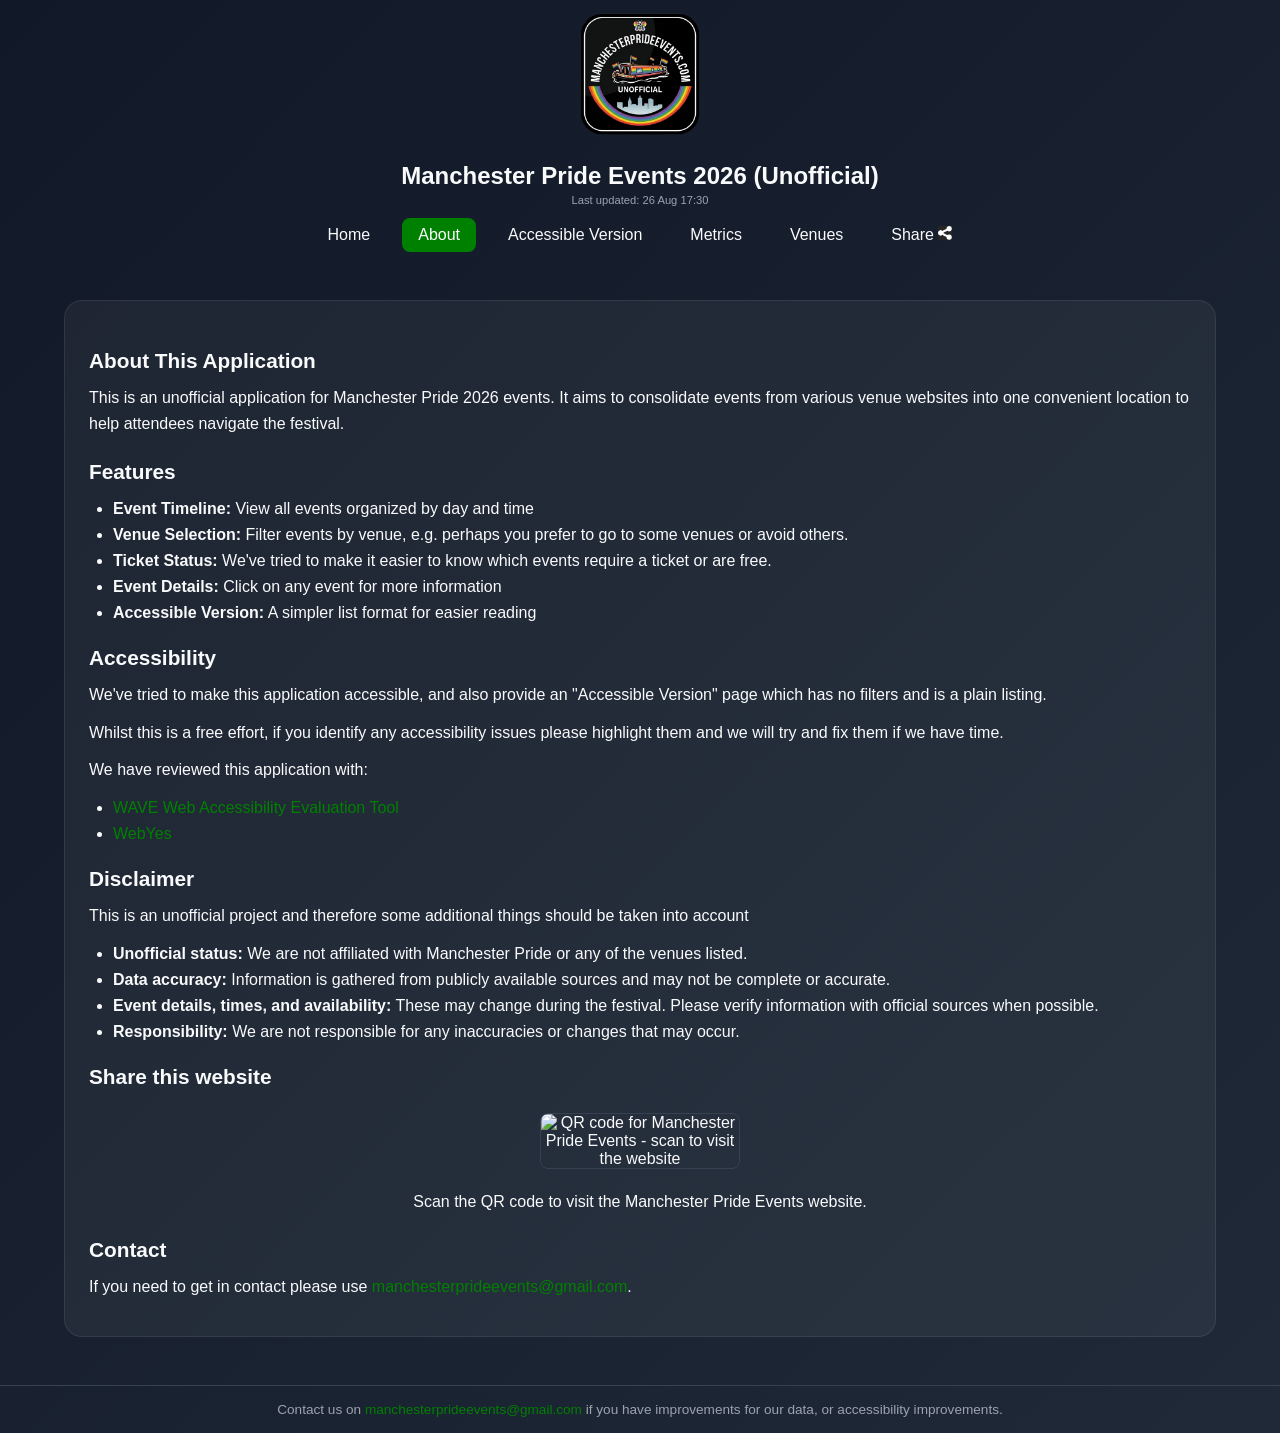
==== about.html @ e038c8d6 "Pushed updated venue and cache options, also put a last updated field in now." ====
<!DOCTYPE html>
<html lang="en">
  <head>
    <meta charset="UTF-8" />
    <meta name="viewport" content="width=device-width, initial-scale=1.0" />
    <meta http-equiv="Cache-Control" content="no-cache, no-store, must-revalidate">
    <meta http-equiv="Pragma" content="no-cache">
    <meta http-equiv="Expires" content="0">
    <title>About - Manchester Pride Events 2026 (Unofficial)</title>
    <link rel="stylesheet" href="styles.css" />
  </head>
  <body>
    <a href="#main-content" class="skip-link">Skip to main content</a>
    <nav aria-label="Main navigation">
      <div class="header-row">
        <img src="image/logo.png" alt="Manchester Pride logo" class="logo" />
        <h1 class="header-title">Manchester Pride Events 2026 (Unofficial) <span class="last-updated">Last updated: <span id="lastUpdatedDate" data-last-updated="26 Aug 17:30">26 Aug 17:30</span></span></h1>
        <div class="nav-bar">
          <a href="index.html" class="nav-link" aria-label="Home page">Home</a>
          <a href="about.html" class="nav-link active" aria-label="About page">About</a>
          <a href="accessible.html" class="nav-link" aria-label="Accessible version">Accessible Version</a>
          <a href="metrics.html" class="nav-link" aria-label="Metrics page">Metrics</a>
          <a href="venue.html" class="nav-link" aria-label="Venues page">Venues</a>
          <a href="#" class="nav-link share-btn" aria-label="Share this page" onclick="showSharePrompt(event)">
            <span>Share</span>
            <img src="image/share.png" alt="Share" width="14" height="14" class="share-icon">
          </a>
        </div>
      </div>
    </nav>

    <main id="main-content" class="page">
      <article class="about-content">
        <h2>About This Application</h2>
        
        <p>This is an unofficial application for Manchester Pride 2026 events. 
        It aims to consolidate events from various venue websites into one convenient 
        location to help attendees navigate the festival.</p>

        <h2>Features</h2>
        <ul>
          <li><strong>Event Timeline:</strong> View all events organized by day and time</li>
          <li><strong>Venue Selection:</strong> Filter events by venue, e.g. perhaps you prefer to go to some venues or avoid others.</li>
          <li><strong>Ticket Status:</strong> We've tried to make it easier to know which events require a ticket or are free.</li>
          <li><strong>Event Details:</strong> Click on any event for more information</li>
          <li><strong>Accessible Version:</strong> A simpler list format for easier reading</li>
        </ul>

        <h2>Accessibility</h2>
        <p>We've tried to make this application accessible, and also provide an "Accessible Version" page which has no filters and is a plain listing.</p>
        <p>Whilst this is a free effort, if you identify any accessibility issues please highlight them and we will try and fix them if we have time.</p>
        <p>We have reviewed this application with:</p>
        <ul>
          <li><a href="https://wave.webaim.org/" target="_blank" rel="noopener">WAVE Web Accessibility Evaluation Tool</a></li>
          <li><a href="https://webyes.com/" target="_blank" rel="noopener">WebYes</a></li>
        </ul>

        <h2>Disclaimer</h2>
        <p>This is an unofficial project and therefore some additional things should be taken into account
          <ul>
            <li><strong>Unofficial status:</strong> We are not affiliated with Manchester Pride or any of the venues listed.</li>
            <li><strong>Data accuracy:</strong> Information is gathered from publicly available sources and may not be complete or accurate.</li>
            <li><strong>Event details, times, and availability:</strong> These may change during the festival. Please verify information with official sources when possible.</li>
            <li><strong>Responsibility:</strong> We are not responsible for any inaccuracies or changes that may occur.</li>
          </ul>
        </p>

        <h2>Share this website</h2>
        <div class="qr-section">
          <img src="https://api.qrserver.com/v1/create-qr-code/?size=200x200&data=https%3A%2F%2Fwww.manchesterprideevents.com" 
               alt="QR code for Manchester Pride Events - scan to visit the website" 
               class="qr-code">
          <p>Scan the QR code to visit the Manchester Pride Events website.</p>
        </div>

        <h2>Contact</h2>
        <p>If you need to get in contact please use <a href="mailto:manchesterprideevents@gmail.com">manchesterprideevents@gmail.com</a>.</p>
      </article>
    </main>

    <footer class="app-footer">
      Contact us on <a href="mailto:manchesterprideevents@gmail.com">manchesterprideevents@gmail.com</a> if you have improvements for our data, or accessibility improvements.
    </footer>

    <script src="app.js"></script>
  </body>
</html>
---- styles.css ----
/* Manchester Pride Events - Shared Styles */
:root {
  --bg: #111827;
  --panel: #1f2937;
  --panel-alt: #374151;
  --text: #f9fafb;
  --muted: #9ca3af;
  --accent: #008000;
}

* { box-sizing: border-box; }

body {
  margin: 0;
  font-family: Inter, Arial, sans-serif;
  background: linear-gradient(135deg, #111827, #1f2937);
  color: var(--text);
}

.page {
  max-width: 1200px;
  margin: 0 auto;
  padding: 24px;
}

      .nav-link {
        display: inline-block;
        padding: 8px 16px;
        border-radius: 8px;
        text-decoration: none;
        color: var(--text);
        font-weight: 500;
        transition: background 0.2s;
      }
      .nav-link:hover {
        background: rgba(255,255,255,0.08);
      }
      /* Header container - centered layout */
      .header-row {
        display: flex;
        flex-direction: column;
        align-items: center;
        gap: 12px;
        margin-bottom: 24px;
      }
      .logo {
        height: 150px;
        width: 150px;
        flex-shrink: 0;
        object-fit: contain;
      }
      .header-title {
        margin: 0;
        font-size: 1.5rem;
        font-weight: 600;
        text-align: center;
      }
      .last-updated {
        font-size: 0.7rem;
        color: var(--muted);
        font-weight: 400;
        display: block;
        margin-top: 4px;
      }
      .nav-bar {
        display: flex;
        gap: 16px;
        align-items: center;
        justify-content: center;
      }
      .nav-link.active {
        background: var(--accent);
        color: white;
      }
      .filters {
        display: flex;
        gap: 12px;
        flex-wrap: wrap;
        align-items: center;
        margin-bottom: 16px;
      }
      .filter-panel {
        background: rgba(255,255,255,0.06);
        border: 1px solid rgba(255,255,255,0.1);
        border-radius: 16px;
        padding: 14px;
        min-width: 200px;
        flex: 1 1 220px;
      }
      /* Tickets panel - compact with vertical chips */
      .filter-panel.tickets {
        min-width: 150px;
        flex: 0 1 160px;
      }
      /* Venues panel - expanded to fit more items per line */
      .filter-panel.venues {
        min-width: 320px;
        flex: 1 1 380px;
      }
      .filter-panel h3 {
        margin: 0 0 10px;
        font-size: 0.95rem;
      }
      .filter-chip {
        display: flex;
        align-items: center;
        gap: 8px;
        padding: 8px 12px;
        border-radius: 999px;
        background: rgba(255,255,255,0.08);
        color: var(--text);
        margin: 6px 6px 0 0;
      }
      .filter-chip input {
        accent-color: var(--accent);
      }
      .day-select {
        width: 140px;
        padding: 8px 12px;
        border-radius: 8px;
        border: 1px solid rgba(255,255,255,0.1);
        background: rgba(255,255,255,0.08);
        color: var(--text);
        font-size: 0.95rem;
        cursor: pointer;
        height: 40px;
        line-height: 1;
      }
      .day-select:focus {
        outline: 2px solid var(--accent);
        outline-offset: 2px;
        border-color: var(--accent);
      }
      .day-select option {
        background: var(--panel);
        color: var(--text);
      }
      .filter-section-header {
        display: flex;
        align-items: center;
        margin: 12px 0 8px;
        padding-top: 4px;
      }
      .filter-section-title {
        margin: 0;
        font-size: 0.85rem;
        color: var(--muted);
        text-transform: uppercase;
        letter-spacing: 0.04em;
      }
      .filter-global-reset {
        margin-left: auto;
      }
      .filter-group {
        display: flex;
        flex-wrap: wrap;
        gap: 8px;
        align-items: center;
      }
      .filter-actions {
        margin-top: 10px;
      }
      .collapsible-header {
        display: flex;
        align-items: center;
        justify-content: space-between;
        gap: 8px;
      }
      .collapsible-header h3 {
        margin: 0;
        font-size: 0.95rem;
      }
      .collapse-toggle {
        display: inline-flex;
        align-items: center;
        justify-content: center;
        border: 0;
        background: rgba(255, 255, 255, 0.08);
        color: var(--text);
        cursor: pointer;
        padding: 4px 8px;
        border-radius: 8px;
      }
      .collapse-toggle:hover {
        background: rgba(255, 255, 255, 0.14);
      }
      .collapse-toggle .chevron {
        display: inline-block;
        font-size: 0.85rem;
        line-height: 1;
        transition: transform 0.2s ease;
        /* Open by default: ▼ rotated 180deg points up (▲) */
        transform: rotate(180deg);
      }
      /* Collapsed: ▼ points down */
      .collapse-toggle.collapsed .chevron {
        transform: rotate(0deg);
      }
      .collapsible-content.collapsed {
        display: none;
      }
      .reset-button {
        border: 0;
        border-radius: 999px;
        padding: 8px 12px;
        background: var(--accent);
        color: white;
        cursor: pointer;
        flex: 0 0 auto;
        white-space: nowrap;
        height: auto;
        align-self: flex-start;
      }
      .tabs {
        display: flex;
        gap: 8px;
        flex-wrap: wrap;
        margin-bottom: 16px;
      }
      .tab {
        border: 0;
        padding: 10px 14px;
        border-radius: 999px;
        background: var(--panel-alt);
        color: var(--text);
        cursor: pointer;
      }
      .tab.active {
        background: var(--accent);
      }
      .timeline-view {
        background: rgba(255,255,255,0.05);
        border: 1px solid rgba(255,255,255,0.08);
        border-radius: 18px;
        padding: 16px;
      }
      .time-row {
        display: grid;
        grid-template-columns: 100px 1fr;
        gap: 12px;
        align-items: start;
        margin-bottom: 12px;
      }
      .timeline-calendar {
        position: relative;
        border: 1px solid rgba(255,255,255,0.08);
        border-radius: 14px;
        overflow: auto;
        background: rgba(255,255,255,0.03);
      }
      .timeline-hours {
        display: flex;
        flex-direction: column;
      }
      .timeline-hour {
        display: flex;
        height: 320px;
        border-top: 1px solid rgba(255,255,255,0.08);
      }
      .timeline-hour:first-child {
        border-top: 0;
      }
      .timeline-hour-label {
        width: 56px;
        padding: 6px 8px;
        color: var(--muted);
        font-size: 0.8rem;
        flex-shrink: 0;
      }
      .timeline-hour-line {
        flex: 1;
        border-left: 1px solid rgba(255,255,255,0.08);
      }
      .timeline-events {
        position: absolute;
        top: 0;
        left: 56px;
        right: 0;
        padding: 8px 8px 8px 0;
      }
      .event-card {
        position: absolute;
        border-radius: 12px;
        padding: 12px;
        color: white;
        box-shadow: 0 4px 14px rgba(0,0,0,0.25);
        box-sizing: border-box;
        overflow: hidden;
      }
      .calendar-event-card {
        border-left: 4px solid rgba(255,255,255,0.35);
      }
      .event-card small {
        display: block;
        opacity: 0.9;
        margin-top: 4px;
        font-size: 0.8rem;
      }
      .event-card strong {
        font-size: 0.85rem;
      }
      .title-row {
        display: flex;
        align-items: center;
        gap: 6px;
        margin-bottom: 4px;
      }
      .ticket-icon {
        font-size: 0.95rem;
      }
      /* Gold star badges to mark officially-listed venues */
      .official-star,
      .venue-official-star {
        color: #fbbf24;
        text-shadow: 0 0 3px rgba(0, 0, 0, 0.7);
        pointer-events: none;
      }
      .official-star {
        position: absolute;
        top: 6px;
        right: 6px;
        font-size: 1.1rem;
      }
      .venue-official-star {
        font-size: 0.95rem;
        margin-right: 4px;
      }
      .empty-state {
        padding: 20px;
        color: var(--muted);
        border: 1px dashed rgba(255,255,255,0.12);
        border-radius: 12px;
      }
      .status {
        margin-top: 20px;
        color: var(--muted);
        font-size: 0.95rem;
      }
      .modal-backdrop {
        position: fixed;
        inset: 0;
        background: rgba(0,0,0,0.7);
        display: flex;
        align-items: center;
        justify-content: center;
        padding: 20px;
        z-index: 1000;
      }
      .modal-card {
        background: var(--panel);
        color: var(--text);
        border-radius: 16px;
        padding: 20px;
        max-width: 500px;
        width: 100%;
        box-shadow: 0 20px 40px rgba(0,0,0,0.35);
      }
      .modal-card h2 {
        margin-top: 0;
        margin-bottom: 8px;
      }
      .modal-card p {
        color: var(--text);
        line-height: 1.5;
      }
      .modal-close {
        margin-top: 12px;
        padding: 8px 12px;
        border: 0;
        border-radius: 999px;
        background: var(--accent);
        color: white;
        cursor: pointer;
      }
      .metrics-section {
        margin-top: 32px;
        background: rgba(255, 255, 255, 0.05);
        border: 1px solid rgba(255, 255, 255, 0.08);
        border-radius: 18px;
        padding: 18px 20px;
      }
      .metrics-section h2 {
        margin: 0 0 14px;
        font-size: 1.15rem;
        color: var(--text);
      }
      .metrics-table {
        width: 100%;
        border-collapse: collapse;
        font-size: 0.9rem;
        color: var(--text);
      }
      .metrics-table th,
      .metrics-table td {
        padding: 8px 10px;
        text-align: center;
        border: 1px solid rgba(255, 255, 255, 0.08);
      }
      .metrics-table th {
        color: var(--muted);
        font-weight: 600;
        text-transform: uppercase;
        font-size: 0.72rem;
        letter-spacing: 0.04em;
      }
      .metrics-table td.venue-name {
        text-align: left;
        font-weight: 600;
        color: var(--text);
      }
      .metrics-table td.empty {
        color: var(--muted);
        opacity: 0.45;
      }
      .metrics-table td.total {
        font-weight: 700;
        border-left: 1px solid rgba(255, 255, 255, 0.12);
      }
      .metrics-table .totals-row td {
        border-top: 2px solid rgba(255, 255, 255, 0.15);
      }
      .metrics-table .totals-label {
        color: var(--text) !important;
        font-weight: 600;
        text-align: left;
        font-style: normal;
      }
      .metrics-table .totals-cell {
        color: var(--text);
        font-weight: 500;
      }
      @media (max-width: 700px) {
        .timeline-calendar {
          overflow-x: auto;
          overflow-y: hidden;
        }
}
      .about-content {
        background: rgba(255,255,255,0.05);
        border: 1px solid rgba(255,255,255,0.08);
        border-radius: 18px;
        padding: 24px;
      }
      .about-content h1 {
        margin-top: 0;
        font-size: 1.8rem;
        color: var(--accent);
      }
      .about-content h2 {
        margin: 24px 0 12px;
        font-size: 1.3rem;
        color: var(--text);
      }
      .about-content p {
        line-height: 1.6;
        color: var(--text);
        margin: 12px 0;
      }
      .about-content ul {
        padding-left: 24px;
      }
      .about-content li {
        margin: 8px 0;
      }
      .about-content a {
        color: var(--accent);
        text-decoration: none;
      }
      .about-content a:hover {
        text-decoration: underline;
      }
    
      .events-list {
        background: rgba(255,255,255,0.05);
        border: 1px solid rgba(255,255,255,0.08);
        border-radius: 18px;
        padding: 16px;
      }
      .events-list h1 {
        margin-top: 0;
        font-size: 1.5rem;
        color: var(--text);
      }
      .day-group {
        margin-bottom: 24px;
      }
      .day-group h2 {
        margin: 0 0 12px;
        font-size: 1.2rem;
        color: var(--text);
        padding-bottom: 4px;
        border-bottom: 1px solid rgba(255,255,255,0.08);
      }
      .event-item {
        padding: 12px 16px;
        margin: 8px 0;
        background: rgba(255,255,255,0.06);
        border-radius: 8px;
        border-left: 4px solid var(--accent);
      }
      .event-item h3 {
        margin: 0 0 4px;
        font-size: 1rem;
        font-weight: 600;
      }
      .event-item .time {
        font-size: 0.85rem;
        color: var(--muted);
        margin: 0 0 8px;
      }
      .event-item .venue {
        font-size: 0.9rem;
        color: var(--text);
        margin: 0;
      }
      .event-item .ticket {
        font-size: 0.85rem;
        color: var(--muted);
        margin-top: 4px;
      }
      .loading {
        text-align: center;
        padding: 40px;
        color: var(--muted);
      }
      .no-events {
        padding: 20px;
        text-align: center;
        color: var(--muted);
      }
    
      .metrics-intro {
        background: rgba(255,255,255,0.05);
        border: 1px solid rgba(255,255,255,0.08);
        border-radius: 18px;
        padding: 20px;
        margin-bottom: 24px;
        font-size: 0.95rem;
        line-height: 1.6;
        color: var(--text);
      }
      .metrics-intro h2 {
        margin: 0 0 12px 0;
        font-size: 1rem;
        color: var(--text);
      }
      .metrics-intro p {
        margin: 8px 0;
        color: var(--muted);
      }
      .metrics-table td {
        background: rgba(255, 255, 255, 0.03);
      }
      .metrics-table tr:hover {
        background: rgba(255, 255, 255, 0.06);
      }
/* Hide venueMetrics on home page - shown only on metrics page */
.page.metrics-hidden .metrics-section {
  display: none !important;
}

.page.metrics-visible .metrics-section {
  display: block !important;
  background: rgba(255, 255, 255, 0.05);
  border: 1px solid rgba(255, 255, 255, 0.08);
  border-radius: 18px;
  padding: 18px 20px;
  margin-top: 32px;
}

/* ========================================
   WCAG 2.1 AA Compliance - Focus Styles
   ======================================== */

/* Visible focus indicators for keyboard navigation */
a:focus,
.nav-link:focus {
  outline: 2px solid var(--accent);
  outline-offset: 2px;
  border-radius: 8px;
  z-index: 10;
  position: relative;
}

.skip-link {
  position: absolute;
  top: -40px;
  left: 6px;
  background: var(--accent);
  color: white;
  padding: 8px 16px;
  border-radius: 8px;
  text-decoration: none;
  transition: top 0.2s ease;
  z-index: 100;
}

.skip-link:focus {
  top: 6px;
}

.skip-link:not(:focus) {
  /* Hide skip link visually but keep it available for screen readers */
  clip: rect(0 0 0 0);
  clip-path: inset(0);
  height: 1px;
  overflow: hidden;
  position: absolute;
  white-space: nowrap;
  width: 1px;
}

/* Ensure focus is visible for all interactive elements */
button:focus,
input:focus,
select:focus,
textarea:focus {
  outline: 2px solid var(--accent);
  outline-offset: 2px;
  border-radius: 4px;
}

/* Modal close button focus */
.modal-close:focus {
  outline: 2px solid var(--accent);
  outline-offset: 2px;
  background: rgba(234, 69, 127, 0.2);
}

/* ========================================
   WCAG 2.1 AA Compliance - Skip Link
   ======================================== */

.skip-link {
  position: absolute;
  top: -40px;
  left: 6px;
  background: var(--accent);
  color: #ffffff;
  padding: 8px 16px;
  border-radius: 8px;
  text-decoration: none;
  font-weight: 500;
  transition: top 0.2s ease;
  z-index: 1000;
  /* Ensure it's always visible on focus */
  outline: 2px solid transparent;
}

.skip-link:focus {
  top: 6px;
  outline: 2px solid var(--text);
}

.skip-link:not(:focus) {
  /* Hide visually but keep for screen readers */
  clip: rect(0 0 0 0);
  clip-path: inset(50%);
  height: 1px;
  overflow: hidden;
  position: absolute;
  white-space: nowrap;
  width: 1px;
  border: 0;
}


/* Visually hidden - for screen readers only */
.visually-hidden {
  position: absolute;
  width: 1px;
  height: 1px;
  margin: -1px;
  overflow: hidden;
  clip: rect(0 0 0 0);
  clip-path: inset(50%);
  border: 0;
  padding: 0;
}

/* Share button - visually consistent with other nav links */
.share-btn {
  position: relative;
}

.share-btn svg {
  stroke: currentColor;
}

.share-dropdown {
  position: absolute;
  top: 100%;
  right: 0;
  margin-top: 8px;
  min-width: 140px;
  background: var(--panel);
  border: 1px solid var(--panel-alt);
  border-radius: 8px;
  padding: 8px 0;
  box-shadow: 0 4px 12px rgba(0,0,0,0.3);
  z-index: 1000;
  display: none;
}

.share-dropdown.active {
  display: block;
}

.share-option {
  display: block;
  padding: 8px 16px;
  text-decoration: none;
  color: var(--text);
  font-size: 0.875rem;
  transition: background 0.2s;
}

.share-option:hover {
  background: var(--panel-alt);
}

.share-option:focus {
  outline: 2px solid var(--accent);
  outline-offset: -2px;
  background: var(--panel-alt);
}

/* QR code section on About page */
.qr-section {
  text-align: center;
  margin: 24px 0;
}

.qr-section .qr-code {
  max-width: 200px;
  height: auto;
  border: 1px solid var(--panel-alt);
  border-radius: 8px;
  margin-bottom: 8px;
}


/* Venue info box on venue page */
.venue-info-box {
  margin: 16px 0;
  padding: 12px;
  background: var(--panel);
  border: 1px solid var(--panel-alt);
  border-radius: 8px;
}

.venue-info-item {
  margin: 0;
  padding: 4px 0;
  color: var(--text);
  display: flex;
  align-items: flex-start;
  gap: 8px;
  font-size: 0.95rem;
}

.venue-info-link {
  color: var(--accent);
  text-decoration: none;
  font-weight: 500;
  flex: 1;
}

.venue-info-link:hover {
  text-decoration: underline;
}

.venue-info-link:focus {
  outline: 2px solid var(--accent);
  outline-offset: 2px;
}

/* Venue page styles */
.venue-page {
  max-width: 800px;
}

.venue-filters {
  display: flex;
  flex-direction: column;
  gap: 16px;
  margin-bottom: 24px;
  padding: 16px;
  background: var(--panel);
  border-radius: 12px;
  border: 1px solid var(--panel-alt);
}

.filter-group {
  display: flex;
  flex-direction: column;
  gap: 8px;
}

.filter-group label {
  font-weight: 500;
  color: var(--text);
}

.venue-select {
  padding: 10px 12px;
  border-radius: 8px;
  border: 1px solid var(--panel-alt);
  background: var(--panel);
  color: var(--text);
  font-size: 1rem;
}

.venue-select:focus {
  outline: 2px solid var(--accent);
  outline-offset: 2px;
}

.day-filters fieldset {
  border: none;
  padding: 0;
  margin: 0;
  display: flex;
  flex-direction: column;
  gap: 8px;
}

.day-filters legend {
  font-weight: 600;
  color: var(--text);
  margin-bottom: 4px;
}

.day-checkboxes label {
  display: flex;
  align-items: center;
  gap: 8px;
  padding: 4px 0;
  cursor: pointer;
}

.day-checkboxes input[type="checkbox"] {
  width: 16px;
  height: 16px;
  cursor: pointer;
}

.apply-btn {
  align-self: flex-start;
  padding: 10px 20px;
  border-radius: 8px;
  background: var(--accent);
  color: white;
  border: none;
  font-weight: 500;
  cursor: pointer;
  transition: background 0.2s, transform 0.2s;
}

.apply-btn:hover {
  background: #006400;
}

.apply-btn:focus {
  outline: 2px solid var(--accent);
  outline-offset: 2px;
}

.venue-events-list {
  padding: 16px;
}

.events-list {
  list-style: none;
  padding: 0;
  margin: 0;
  display: flex;
  flex-direction: column;
  gap: 12px;
}

.event-item {
  padding: 16px;
  background: var(--panel);
  border-radius: 12px;
  border: 1px solid var(--panel-alt);
}

.event-item strong {
  color: var(--text);
  font-size: 1.1rem;
}

.event-item .time {
  color: var(--text-secondary);
  font-size: 0.9rem;
}

.event-item .venue {
  color: var(--accent);
  font-weight: 500;
  margin-top: 4px;
}

.event-item .description {
  margin: 8px 0 0 0;
  color: var(--text-secondary);
  font-size: 0.95rem;
}

.no-events, .loading, .error {
  text-align: center;
  padding: 40px 20px;
  color: var(--text-secondary);
  font-style: italic;
}

.error {
  color: #ef4444;
}

/* Day section - each day as a single card with events inside */
.day-section {
  margin-bottom: 16px;
  background: var(--panel);
  border-radius: 12px;
  border: 1px solid var(--panel-alt);
  padding: 16px;
}

.day-header {
  font-size: 1.2rem;
  font-weight: 600;
  color: var(--text);
  margin-bottom: 12px;
  padding-bottom: 8px;
  border-bottom: 1px solid var(--panel-alt);
}

/* Events within a day section */
.day-section .events-list {
  list-style: none;
  padding: 0 !important;
  margin: 0 !important;
  display: flex !important;
  flex-direction: column !important;
  gap: 12px !important;
  background: none !important;
  border: none !important;
  border-radius: 0 !important;
}

/* Event items inside day sections - no box styling */
.day-section .event-item {
  padding: 0 !important;
  background: none !important;
  border-radius: 0 !important;
  border: none !important;
  border-bottom: 1px solid var(--panel-alt) !important;
}

.day-section .event-item:last-child {
  border-bottom: none !important;
}

.day-section .event-item strong {
  color: var(--text) !important;
  font-size: 1.1rem !important;
}

.day-section .event-item .time {
  color: var(--muted) !important;
  font-size: 0.9rem !important;
}

.day-section .event-item .venue {
  color: var(--accent) !important;
  font-weight: 500 !important;
  margin-top: 4px !important;
}

.day-section .event-item .description {
  margin: 8px 0 0 0 !important;
  color: var(--text-secondary) !important;
  font-size: 0.95rem !important;
}

/* Venue link in metrics table */
.venue-link {
  color: var(--accent);
  text-decoration: none;
  font-weight: 500;
}

.venue-link:hover {
  text-decoration: underline;
}

.venue-link:focus {
  outline: 2px solid var(--accent);
  outline-offset: 2px;
}

/* Venue page styles */
.venue-page {
  max-width: 800px;
}

.venue-filters {
  display: flex;
  flex-direction: column;
  gap: 16px;
  margin-bottom: 24px;
  padding: 16px;
  background: var(--panel);
  border-radius: 12px;
  border: 1px solid var(--panel-alt);
}

.filter-group {
  display: flex;
  flex-direction: column;
  gap: 8px;
}

.filter-group label {
  font-weight: 500;
  color: var(--text);
}

.venue-select {
  padding: 10px 12px;
  border-radius: 8px;
  border: 1px solid var(--panel-alt);
  background: var(--panel);
  color: var(--text);
  font-size: 1rem;
}

.venue-select:focus {
  outline: 2px solid var(--accent);
  outline-offset: 2px;
}

.day-filters fieldset {
  border: none;
  padding: 0;
  margin: 0;
  display: flex;
  flex-direction: column;
  gap: 8px;
}

.day-filters legend {
  font-weight: 600;
  color: var(--text);
  margin-bottom: 4px;
}

.day-checkboxes label {
  display: flex;
  align-items: center;
  gap: 8px;
  padding: 4px 0;
  cursor: pointer;
}

.day-checkboxes input[type="checkbox"] {
  width: 16px;
  height: 16px;
  cursor: pointer;
}

.apply-btn {
  align-self: flex-start;
  padding: 10px 20px;
  border-radius: 8px;
  background: var(--accent);
  color: white;
  border: none;
  font-weight: 500;
  cursor: pointer;
  transition: background 0.2s, transform 0.2s;
}

.apply-btn:hover {
  background: #006400;
}

.apply-btn:focus {
  outline: 2px solid var(--accent);
  outline-offset: 2px;
}

.venue-events-list {
  padding: 16px;
}

.events-list {
  list-style: none;
  padding: 0;
  margin: 0;
  display: flex;
  flex-direction: column;
  gap: 12px;
}

.event-item {
  padding: 16px;
  background: var(--panel);
  border-radius: 12px;
  border: 1px solid var(--panel-alt);
}

.event-item strong {
  color: var(--text);
  font-size: 1.1rem;
}

.event-item .time {
  color: var(--text-secondary);
  font-size: 0.9rem;
}

.event-item .venue {
  color: var(--accent);
  font-weight: 500;
  margin-top: 4px;
}

.event-item .description {
  margin: 8px 0 0 0;
  color: var(--text-secondary);
  font-size: 0.95rem;
}

.no-events, .loading, .error {
  text-align: center;
  padding: 40px 20px;
  color: var(--text-secondary);
  font-style: italic;
}

.error {
  color: #ef4444;
}

/* Day section - each day as a single card with events inside */
.day-section {
  margin-bottom: 16px;
  background: var(--panel);
  border-radius: 12px;
  border: 1px solid var(--panel-alt);
  padding: 16px;
}

.day-header {
  font-size: 1.2rem;
  font-weight: 600;
  color: var(--text);
  margin-bottom: 12px;
  padding-bottom: 8px;
  border-bottom: 1px solid var(--panel-alt);
}

/* Events within a day section */
.day-section .events-list {
  list-style: none;
  padding: 0 !important;
  margin: 0 !important;
  display: flex !important;
  flex-direction: column !important;
  gap: 12px !important;
  background: none !important;
  border: none !important;
  border-radius: 0 !important;
}

/* Event items inside day sections - no box styling */
.day-section .event-item {
  padding: 0 !important;
  background: none !important;
  border-radius: 0 !important;
  border: none !important;
  border-bottom: 1px solid var(--panel-alt) !important;
}

.day-section .event-item:last-child {
  border-bottom: none !important;
}

.day-section .event-item strong {
  color: var(--text) !important;
  font-size: 1.1rem !important;
}

.day-section .event-item .time {
  color: var(--muted) !important;
  font-size: 0.9rem !important;
}

.day-section .event-item .venue {
  color: var(--accent) !important;
  font-weight: 500 !important;
  margin-top: 4px !important;
}

.day-section .event-item .description {
  margin: 8px 0 0 0 !important;
  color: var(--text-secondary) !important;
  font-size: 0.95rem !important;
}

/* Venue link in metrics table */
.venue-link {
  color: var(--accent);
  text-decoration: none;
  font-weight: 500;
}

.venue-link:hover {
  text-decoration: underline;
}

.venue-link:focus {
  outline: 2px solid var(--accent);
  outline-offset: 2px;
}

/* Venue info box on venue page */
.venue-info-box {
  margin: 16px 0;
  padding: 12px;
  background: var(--panel);
  border: 1px solid var(--panel-alt);
  border-radius: 8px;
}

.venue-info-item {
  margin: 0;
  padding: 4px 0;
  color: var(--text);
  display: flex;
  align-items: flex-start;
  gap: 8px;
  font-size: 0.95rem;
}

.venue-info-link {
  color: var(--accent);
  text-decoration: none;
  font-weight: 500;
  flex: 1;
}

.venue-info-link:hover {
  text-decoration: underline;
}

.venue-info-link:focus {
  outline: 2px solid var(--accent);
  outline-offset: 2px;
}

/* Footer - appears on all pages */
footer.app-footer {
  text-align: center;
  padding: 16px;
  margin-top: 24px;
  color: var(--muted);
  font-size: 0.85rem;
  border-top: 1px solid var(--panel-alt);
}

footer.app-footer a {
  color: var(--accent);
  text-decoration: none;
}

footer.app-footer a:hover {
  text-decoration: underline;
}

footer.app-footer a:focus {
  outline: 2px solid var(--accent);
  outline-offset: 2px;
}
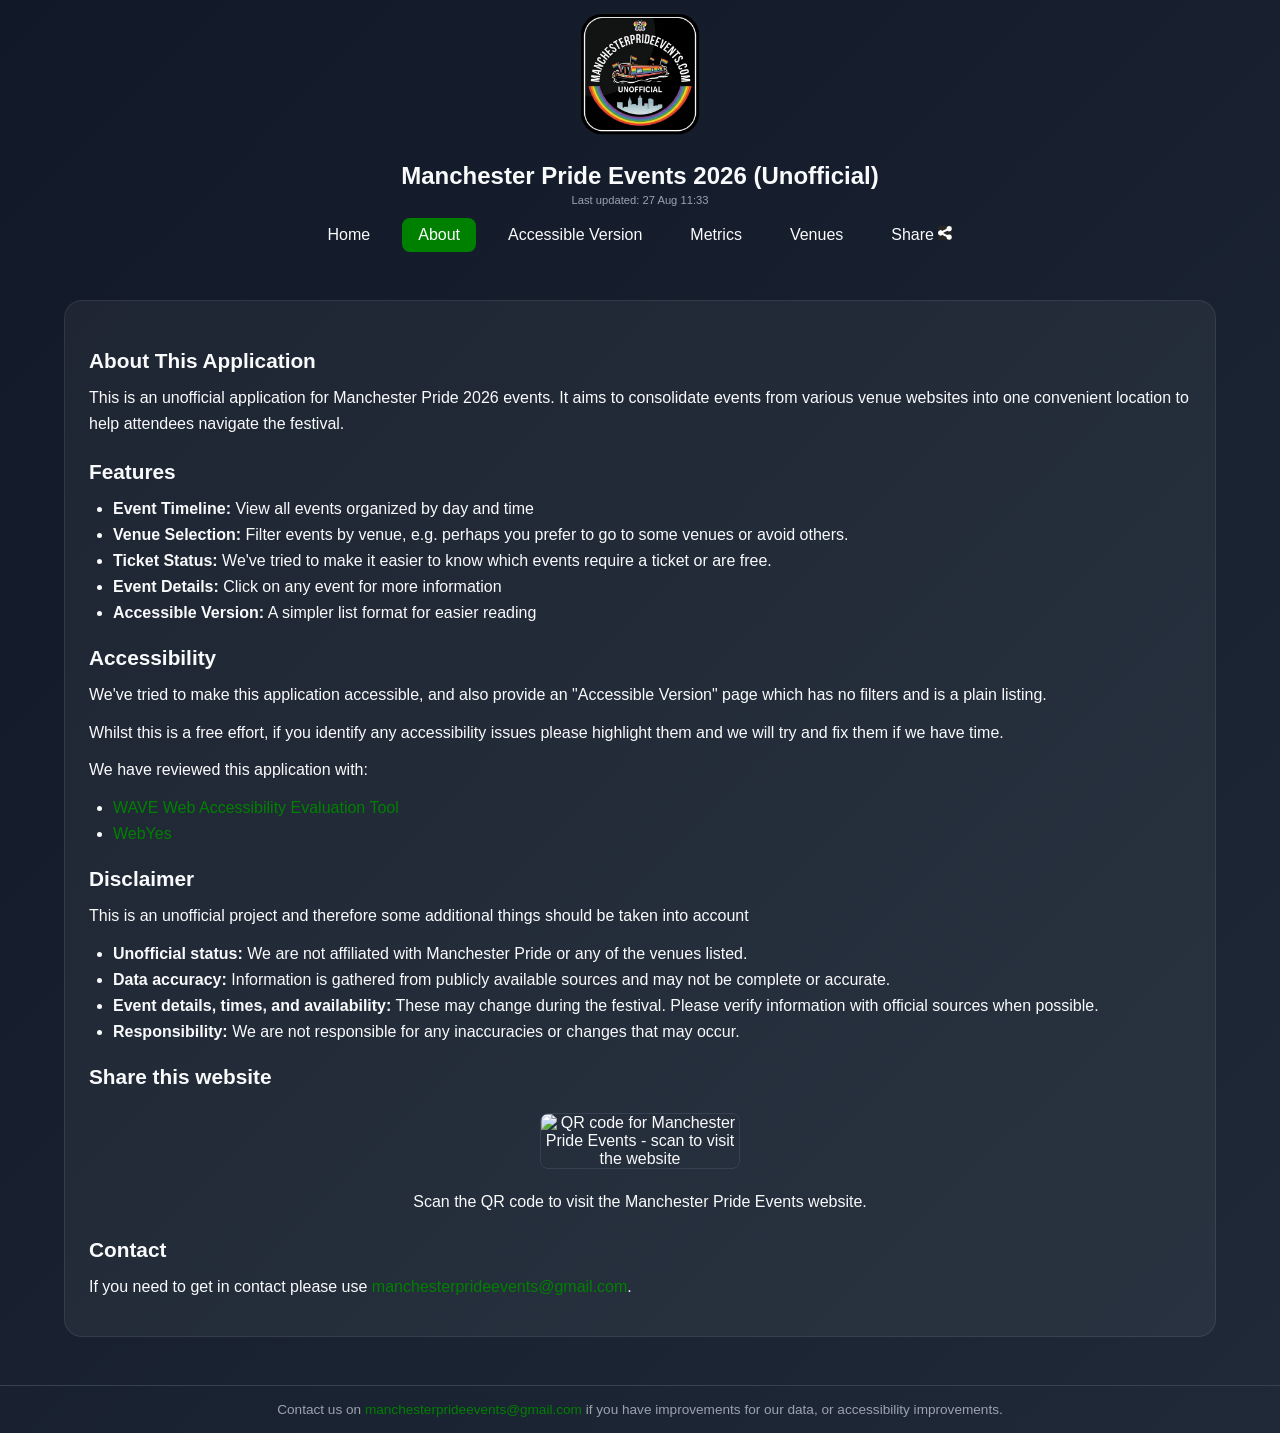
==== commit cf02ef36: "Added the cottage and some more events." ====
--- a/about.html
+++ b/about.html
@@ -14,7 +14,7 @@
     <nav aria-label="Main navigation">
       <div class="header-row">
         <img src="image/logo.png" alt="Manchester Pride logo" class="logo" />
-        <h1 class="header-title">Manchester Pride Events 2026 (Unofficial) <span class="last-updated">Last updated: <span id="lastUpdatedDate" data-last-updated="26 Aug 17:30">26 Aug 17:30</span></span></h1>
+        <h1 class="header-title">Manchester Pride Events 2026 (Unofficial) <span class="last-updated">Last updated: <span id="lastUpdatedDate" data-last-updated="27 Aug 11:33">27 Aug 11:33</span></span></h1>
         <div class="nav-bar">
           <a href="index.html" class="nav-link" aria-label="Home page">Home</a>
           <a href="about.html" class="nav-link active" aria-label="About page">About</a>
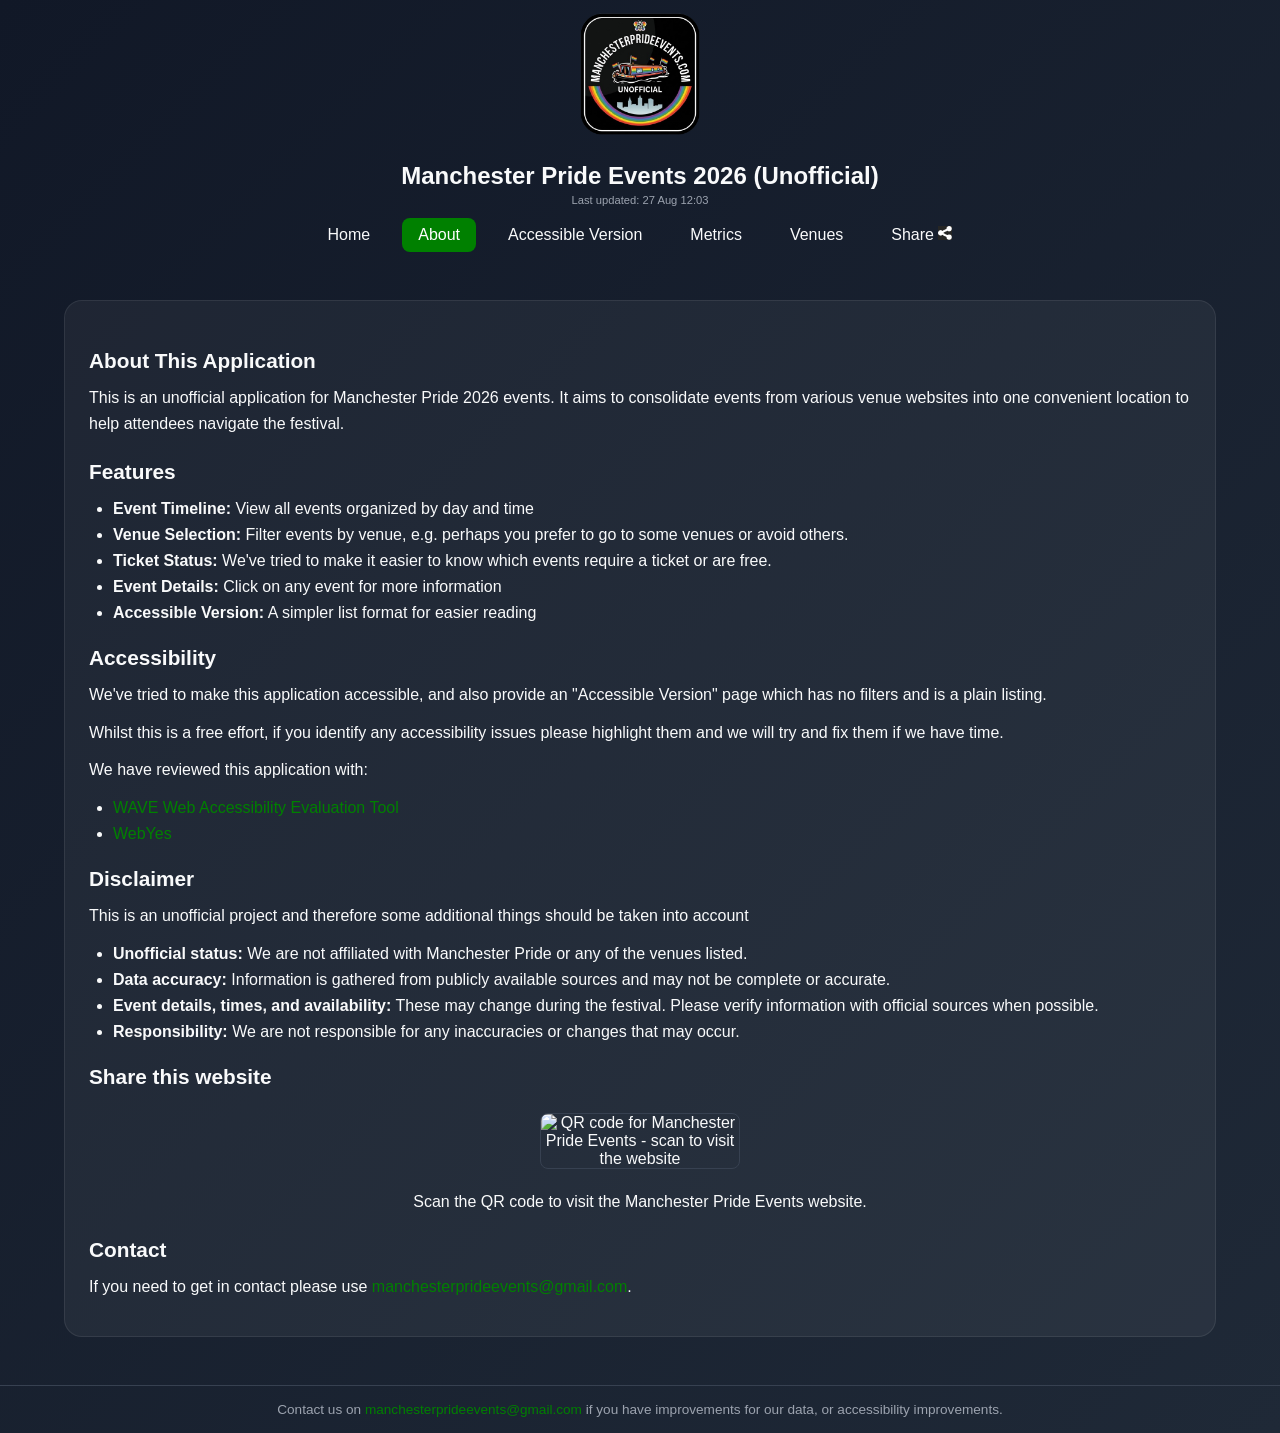
==== commit ef959cd2: "More events added." ====
--- a/about.html
+++ b/about.html
@@ -14,7 +14,7 @@
     <nav aria-label="Main navigation">
       <div class="header-row">
         <img src="image/logo.png" alt="Manchester Pride logo" class="logo" />
-        <h1 class="header-title">Manchester Pride Events 2026 (Unofficial) <span class="last-updated">Last updated: <span id="lastUpdatedDate" data-last-updated="27 Aug 11:33">27 Aug 11:33</span></span></h1>
+        <h1 class="header-title">Manchester Pride Events 2026 (Unofficial) <span class="last-updated">Last updated: <span id="lastUpdatedDate" data-last-updated="27 Aug 12:03">27 Aug 12:03</span></span></h1>
         <div class="nav-bar">
           <a href="index.html" class="nav-link" aria-label="Home page">Home</a>
           <a href="about.html" class="nav-link active" aria-label="About page">About</a>
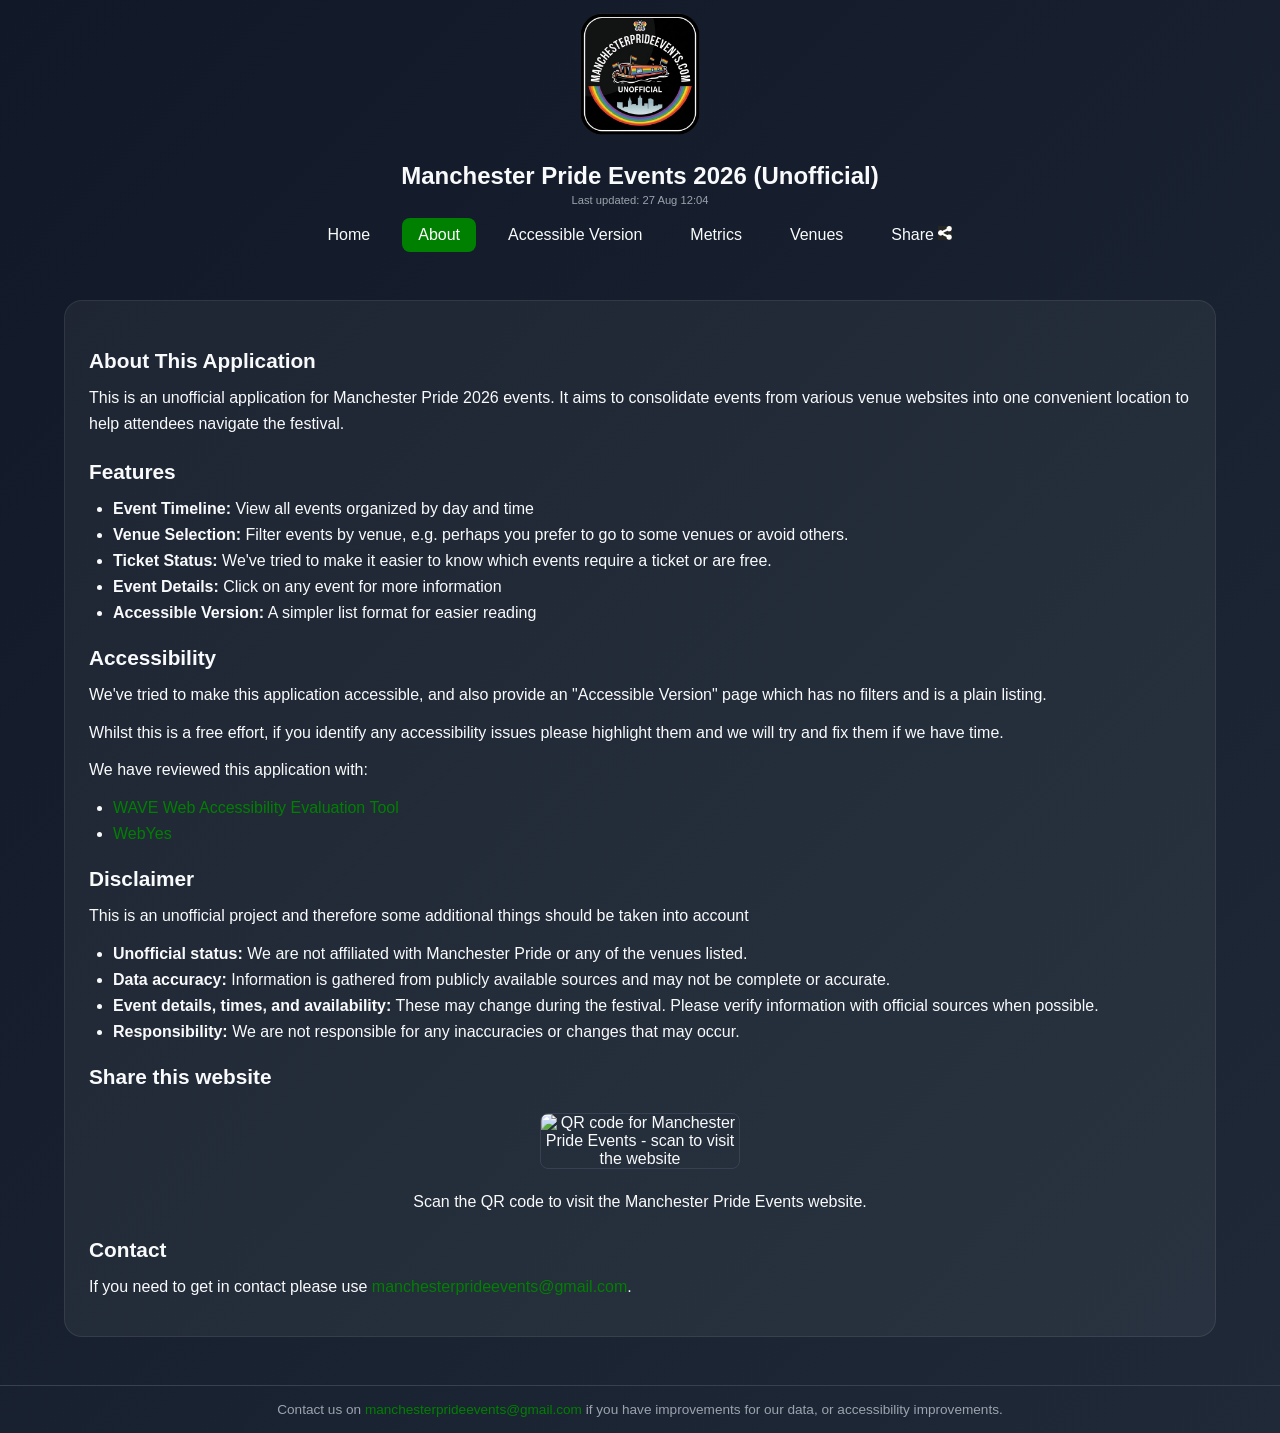
==== commit e18fdac6: "Fixed an error." ====
--- a/about.html
+++ b/about.html
@@ -14,7 +14,7 @@
     <nav aria-label="Main navigation">
       <div class="header-row">
         <img src="image/logo.png" alt="Manchester Pride logo" class="logo" />
-        <h1 class="header-title">Manchester Pride Events 2026 (Unofficial) <span class="last-updated">Last updated: <span id="lastUpdatedDate" data-last-updated="27 Aug 12:03">27 Aug 12:03</span></span></h1>
+        <h1 class="header-title">Manchester Pride Events 2026 (Unofficial) <span class="last-updated">Last updated: <span id="lastUpdatedDate" data-last-updated="27 Aug 12:04">27 Aug 12:04</span></span></h1>
         <div class="nav-bar">
           <a href="index.html" class="nav-link" aria-label="Home page">Home</a>
           <a href="about.html" class="nav-link active" aria-label="About page">About</a>
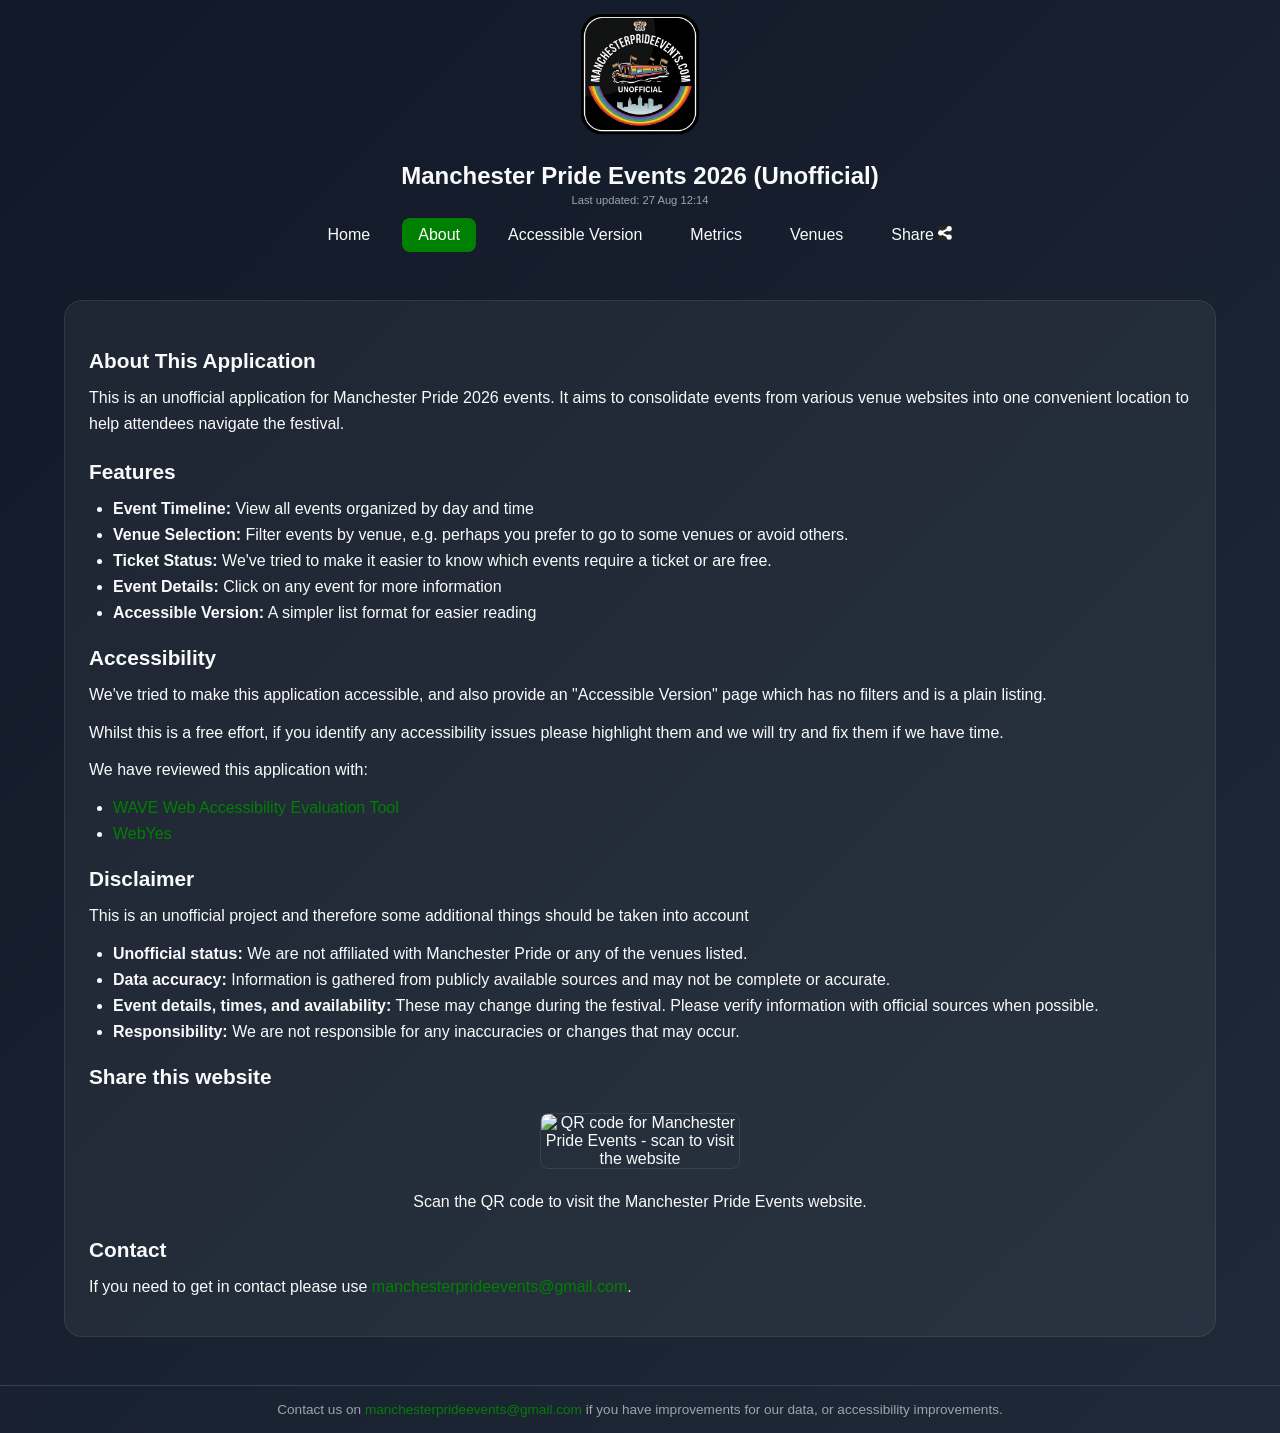
==== commit 466b63b6: "added analytics" ====
--- a/about.html
+++ b/about.html
@@ -9,12 +9,21 @@
     <title>About - Manchester Pride Events 2026 (Unofficial)</title>
     <link rel="stylesheet" href="styles.css" />
   </head>
+  <!-- Google tag (gtag.js) -->
+  <script async src="https://www.googletagmanager.com/gtag/js?id=G-XKKLSR6NMV"></script>
+  <script>
+    window.dataLayer = window.dataLayer || [];
+    function gtag(){dataLayer.push(arguments);}
+    gtag('js', new Date());
+
+    gtag('config', 'G-XKKLSR6NMV');
+  </script>
   <body>
     <a href="#main-content" class="skip-link">Skip to main content</a>
     <nav aria-label="Main navigation">
       <div class="header-row">
         <img src="image/logo.png" alt="Manchester Pride logo" class="logo" />
-        <h1 class="header-title">Manchester Pride Events 2026 (Unofficial) <span class="last-updated">Last updated: <span id="lastUpdatedDate" data-last-updated="27 Aug 12:04">27 Aug 12:04</span></span></h1>
+        <h1 class="header-title">Manchester Pride Events 2026 (Unofficial) <span class="last-updated">Last updated: <span id="lastUpdatedDate" data-last-updated="27 Aug 12:14">27 Aug 12:14</span></span></h1>
         <div class="nav-bar">
           <a href="index.html" class="nav-link" aria-label="Home page">Home</a>
           <a href="about.html" class="nav-link active" aria-label="About page">About</a>
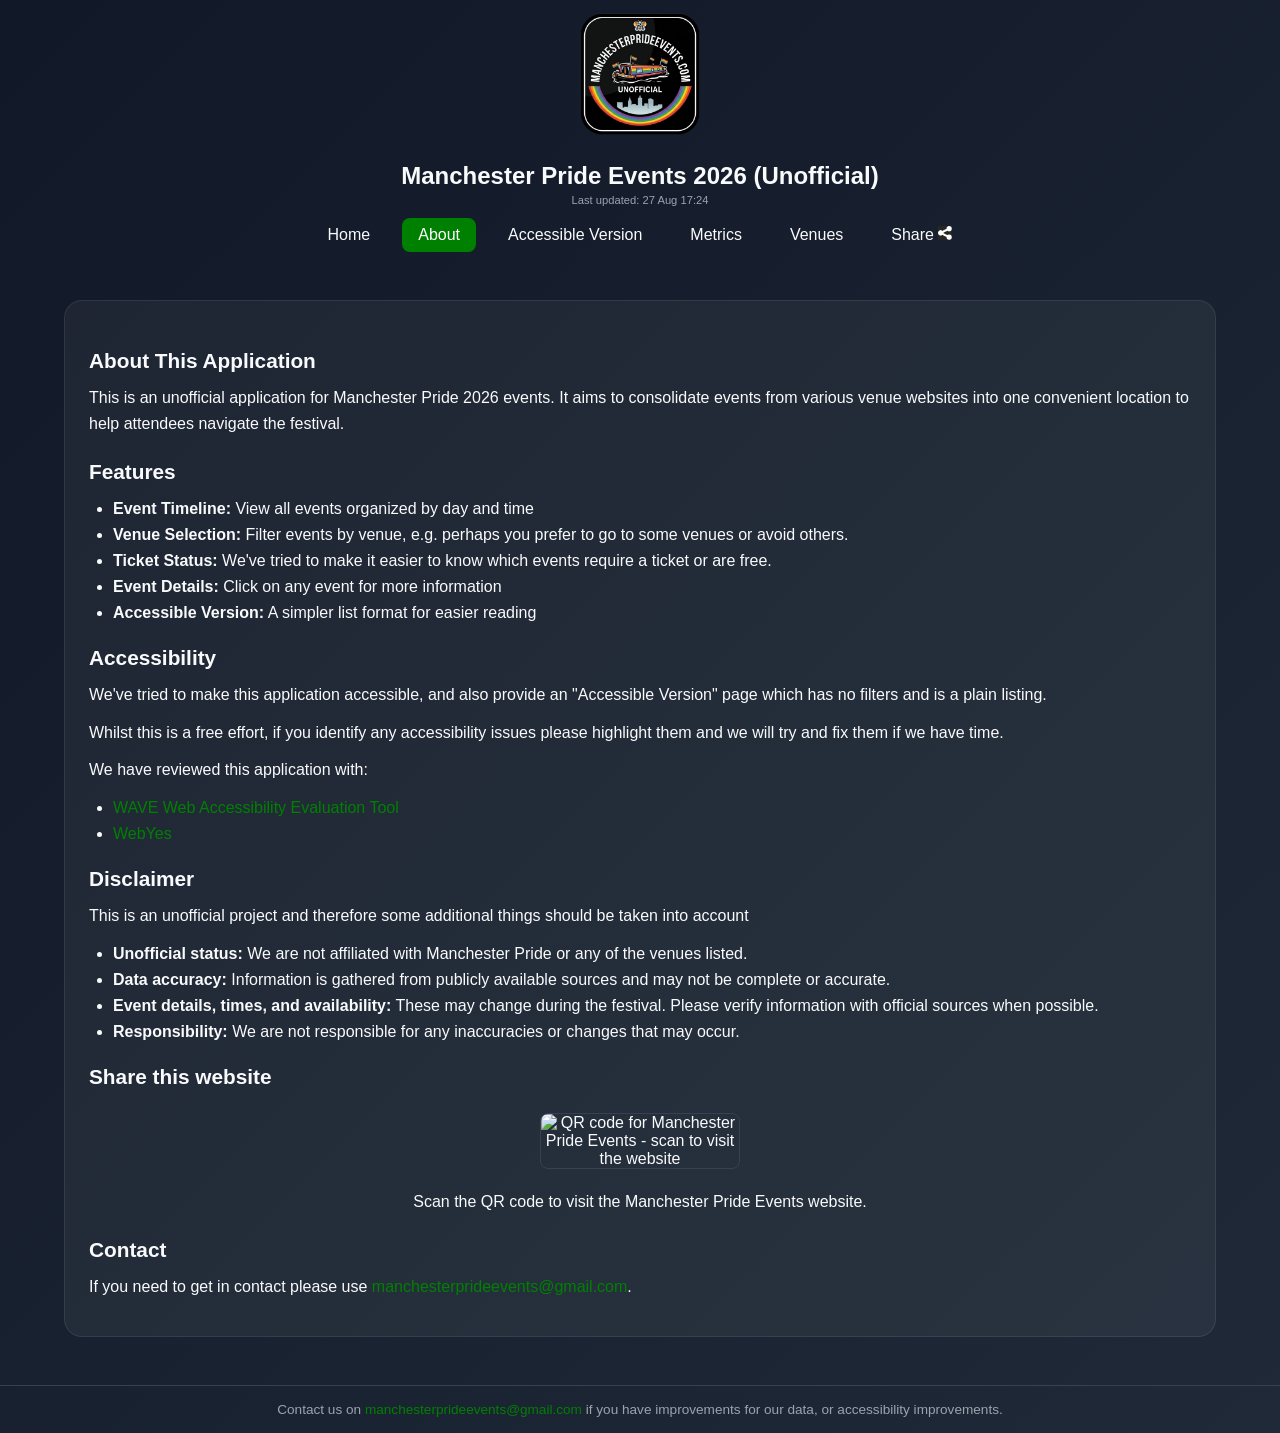
==== commit 4169e527: "More events on the official lineup" ====
--- a/about.html
+++ b/about.html
@@ -23,7 +23,7 @@
     <nav aria-label="Main navigation">
       <div class="header-row">
         <img src="image/logo.png" alt="Manchester Pride logo" class="logo" />
-        <h1 class="header-title">Manchester Pride Events 2026 (Unofficial) <span class="last-updated">Last updated: <span id="lastUpdatedDate" data-last-updated="27 Aug 12:14">27 Aug 12:14</span></span></h1>
+        <h1 class="header-title">Manchester Pride Events 2026 (Unofficial) <span class="last-updated">Last updated: <span id="lastUpdatedDate" data-last-updated="27 Aug 17:24">27 Aug 17:24</span></span></h1>
         <div class="nav-bar">
           <a href="index.html" class="nav-link" aria-label="Home page">Home</a>
           <a href="about.html" class="nav-link active" aria-label="About page">About</a>
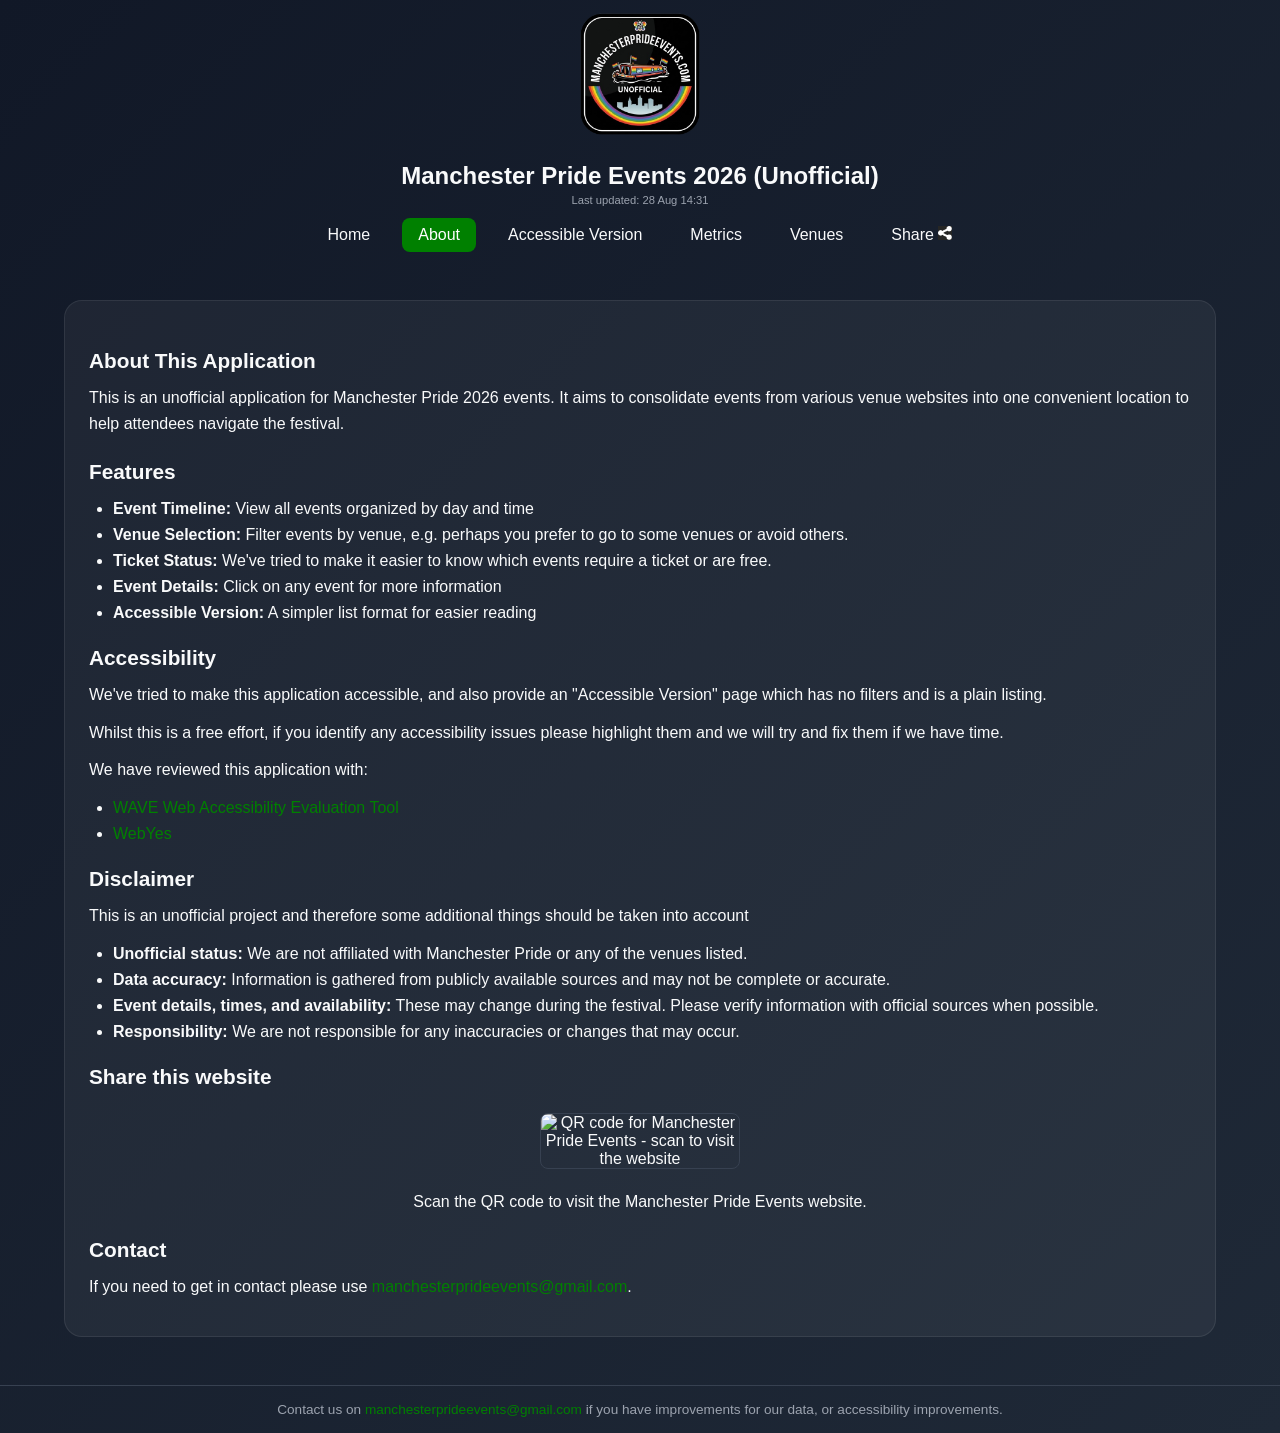
==== commit 4c65e600: "Added a all the main stage acts." ====
--- a/about.html
+++ b/about.html
@@ -23,7 +23,7 @@
     <nav aria-label="Main navigation">
       <div class="header-row">
         <img src="image/logo.png" alt="Manchester Pride logo" class="logo" />
-        <h1 class="header-title">Manchester Pride Events 2026 (Unofficial) <span class="last-updated">Last updated: <span id="lastUpdatedDate" data-last-updated="27 Aug 17:24">27 Aug 17:24</span></span></h1>
+        <h1 class="header-title">Manchester Pride Events 2026 (Unofficial) <span class="last-updated">Last updated: <span id="lastUpdatedDate" data-last-updated="28 Aug 14:31">28 Aug 14:31</span></span></h1>
         <div class="nav-bar">
           <a href="index.html" class="nav-link" aria-label="Home page">Home</a>
           <a href="about.html" class="nav-link active" aria-label="About page">About</a>
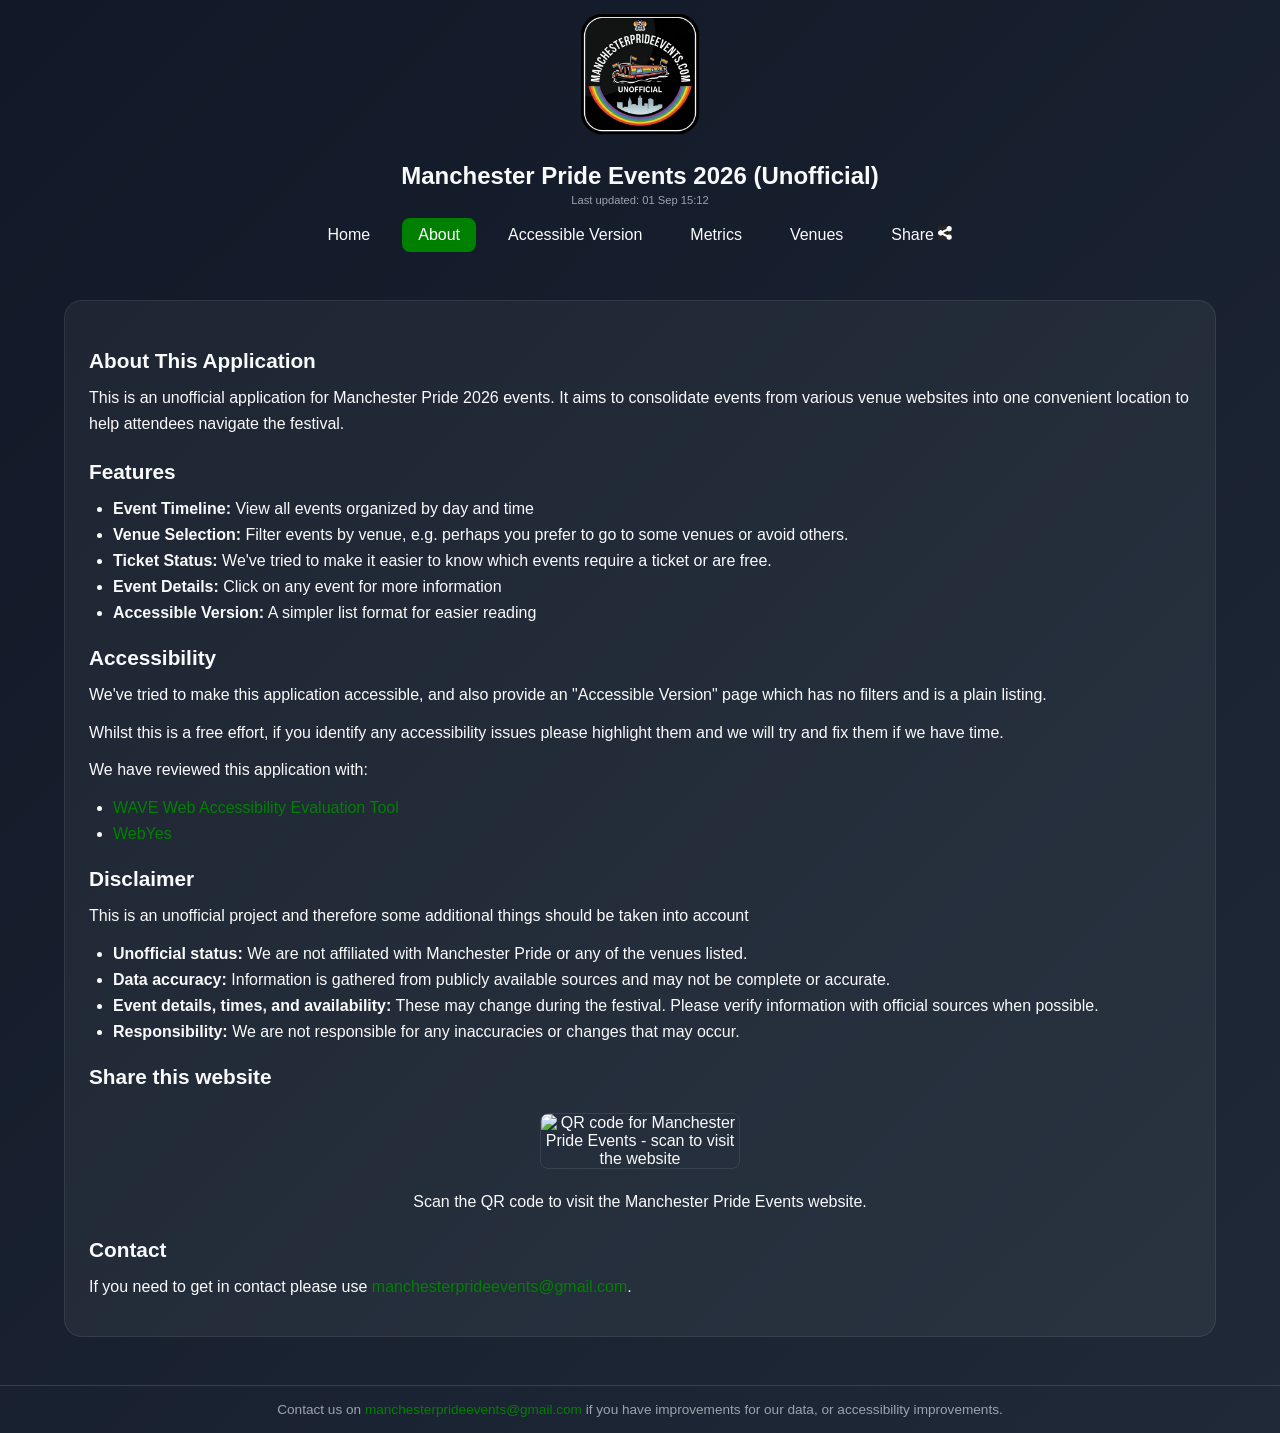
==== commit a2ef1ee0: "Updated holding message." ====
--- a/about.html
+++ b/about.html
@@ -23,7 +23,7 @@
     <nav aria-label="Main navigation">
       <div class="header-row">
         <img src="image/logo.png" alt="Manchester Pride logo" class="logo" />
-        <h1 class="header-title">Manchester Pride Events 2026 (Unofficial) <span class="last-updated">Last updated: <span id="lastUpdatedDate" data-last-updated="28 Aug 14:31">28 Aug 14:31</span></span></h1>
+        <h1 class="header-title">Manchester Pride Events 2026 (Unofficial) <span class="last-updated">Last updated: <span id="lastUpdatedDate" data-last-updated="01 Sep 15:12">01 Sep 15:12</span></span></h1>
         <div class="nav-bar">
           <a href="index.html" class="nav-link" aria-label="Home page">Home</a>
           <a href="about.html" class="nav-link active" aria-label="About page">About</a>
--- a/styles.css
+++ b/styles.css
@@ -22,6 +22,32 @@
   margin: 0 auto;
   padding: 24px;
 }
+
+.thank-you-message {
+  background: rgba(0, 128, 0, 0.1);
+  border: 1px solid rgba(0, 128, 0, 0.3);
+  border-radius: 12px;
+  padding: 16px 20px;
+  margin-bottom: 16px;
+}
+
+.thank-you-message p {
+  margin: 8px 0;
+  line-height: 1.5;
+}
+
+.thank-you-message p:first-child {
+  margin-top: 0;
+}
+
+.thank-you-message p:last-child {
+  margin-bottom: 0;
+}
+
+.thank-you-message strong {
+  color: var(--accent);
+}
+
 
       .nav-link {
         display: inline-block;
